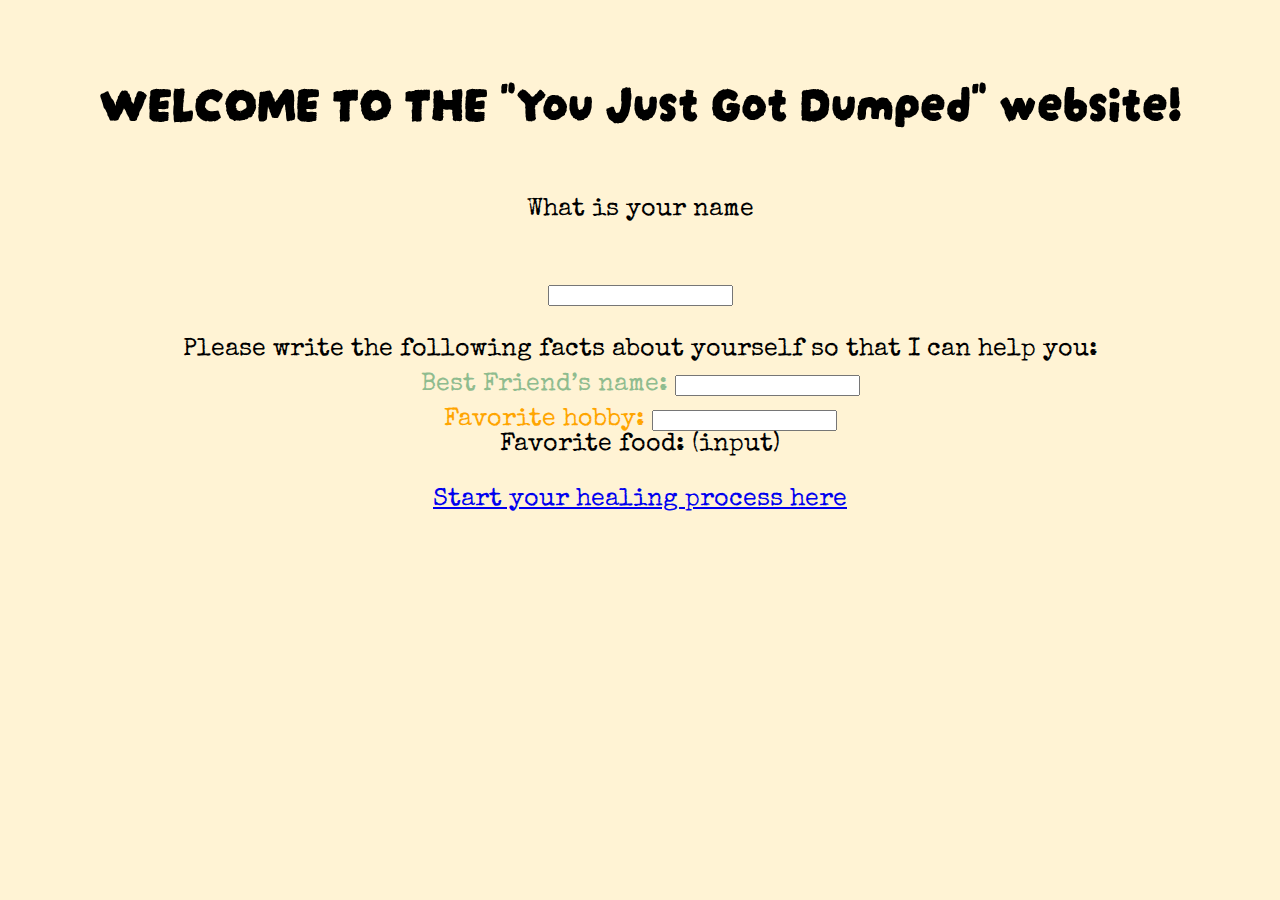
==== index.html @ afcd4b0e "my first commit" ====
<!DOCTYPE html>
<html lang="en">
<head>
	<title>you just got dumped </title>
	
	<link rel="stylesheet" href="style.css">
	<meta charset="UTF-8">

<link rel="preconnect" href="https://fonts.googleapis.com">
<link rel="preconnect" href="https://fonts.gstatic.com" crossorigin>
<link href="https://fonts.googleapis.com/css2?family=Darumadrop+One&family=IBM+Plex+Mono:ital,wght@1,100&family=Nanum+Brush+Script&family=Special+Elite&display=swap" rel="stylesheet">

</head>
<body>

	<h1> WELCOME TO THE "You Just Got Dumped" website!</h1>



<div class="name" > What is your name  </div>

 <div class="name">  <input id="name" type="text"/>  </div>


<div>  Please write the following facts about yourself so that I can help you: </div>


 <div class="bff"> Best Friend’s name: <input id="bff" type="text"/>  </div>


<div>
	
  <div class="hobbie"> Favorite hobby: <input id="hobbie" type="text"/>  </div>
  </div>


Favorite food: (input)





<div class="name"> <a href="page1.html"> Start your healing process here  </a> </div>



	<script src="script.js"></script>
</body>
</html>
---- style.css ----
body {
  
  background-color: #FFF3D4   ;
font-family: 'Special Elite', cursive;
text-align: center;
padding: 20px;
font-size: 25px;
}

h1{

font-family: 'Darumadrop One', cursive;
text-align: center;
font-size: 50px;

}


.name {

  text-align: center;
  padding: 30px;

}

.bff {

display: inline-block;
  padding: 10px;
  color: darkseagreen;

}

.hobbie {
display: inline-block;

  color: orange;

}

.funtimes{
display: inline-block;

}

.colorname{

  color: deeppink;

}


.sademoji {

  text-align: center;
  padding: 30px;
  font-size: 30px;
}

.hello {

  text-align: center;
  padding: 20px;
}


.choices {

  padding-top: 60px;
font-family: 'Nanum Brush Script', cursive;
text-align: center;
font-size: 50px;
display: inline-block;

}

.rana{

   display: block;
  margin: 0 auto;
  margin: -100px auto;
}

.cry{

padding: 10px;
font-family: 'Nanum Brush Script', cursive;
font-size: 50px;
display: inline-block;


}

.avoid{

padding: 10px;
font-family: 'Nanum Brush Script', cursive;
font-size: 50px;
text-align: center;
}

.cut{

  padding: 10px;
font-family: 'Nanum Brush Script', cursive;
font-size: 50px;

}

ul {

  text-align: left;
      margin-left: 30px;
      line-height: 1.5;
    }


    li {
      color: #555;

      margin-bottom: 50pxs;
    }



    li .highlight {

      font-weight: bold;
      color: #f44336;

    }

        li .highlight2 {

      font-weight: bold;
      color: limegreen;

    }

    .list {

      margin: 30px;
    }

    .remember{

      padding-top: 30px;
    }
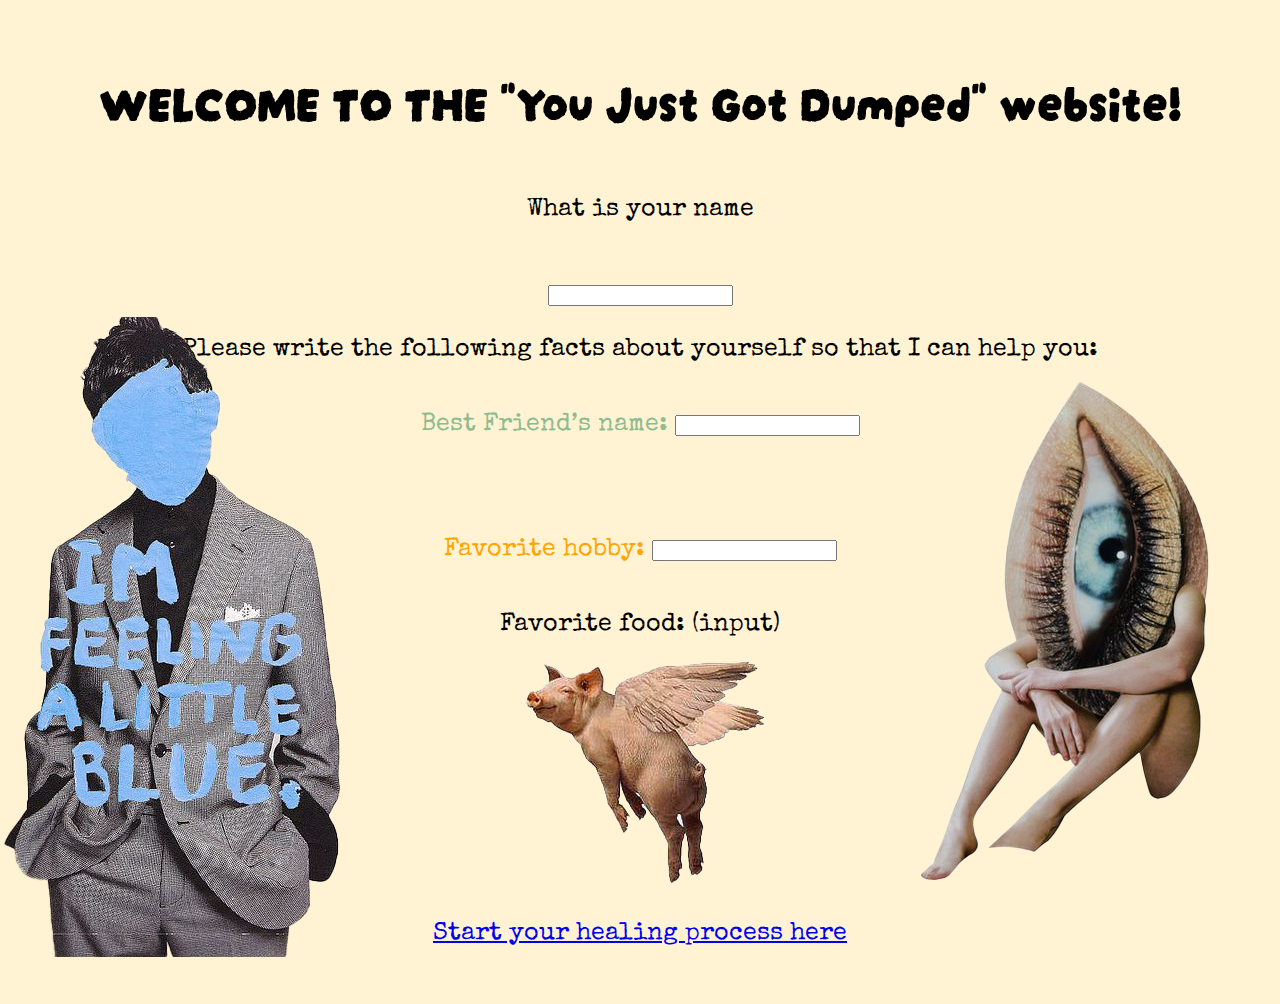
==== commit 8e14c26d: "edited index page" ====
--- a/index.html
+++ b/index.html
@@ -38,6 +38,17 @@
 
 
 
+<div class="container">
+  <img src="img/blue.png" class="blue">
+    <img src="img/bigeye.png" class="bigeye">
+
+        <img src="img/pig.png" class="pig">
+
+</div>
+
+
+
+
 
 
 <div class="name"> <a href="page1.html"> Start your healing process here  </a> </div>
--- a/style.css
+++ b/style.css
@@ -26,14 +26,14 @@
 .bff {
 
 display: inline-block;
-  padding: 10px;
+  padding: 50px;
   color: darkseagreen;
 
 }
 
 .hobbie {
 display: inline-block;
-
+  padding: 50px;
   color: orange;
 
 }
@@ -149,3 +149,26 @@
 
 
 
+.container {
+  position: relative;
+}
+
+.blue {
+  position: absolute;
+  max-width: 100%;
+  height: auto;
+  top: -320px;
+  left: -70px;
+  z-index: 2;
+}
+
+.bigeye {
+  position: absolute;
+  max-width: 100%;
+  height: auto;
+  top: -320px;
+  right: -70px;
+  z-index: 2;
+}
+
+
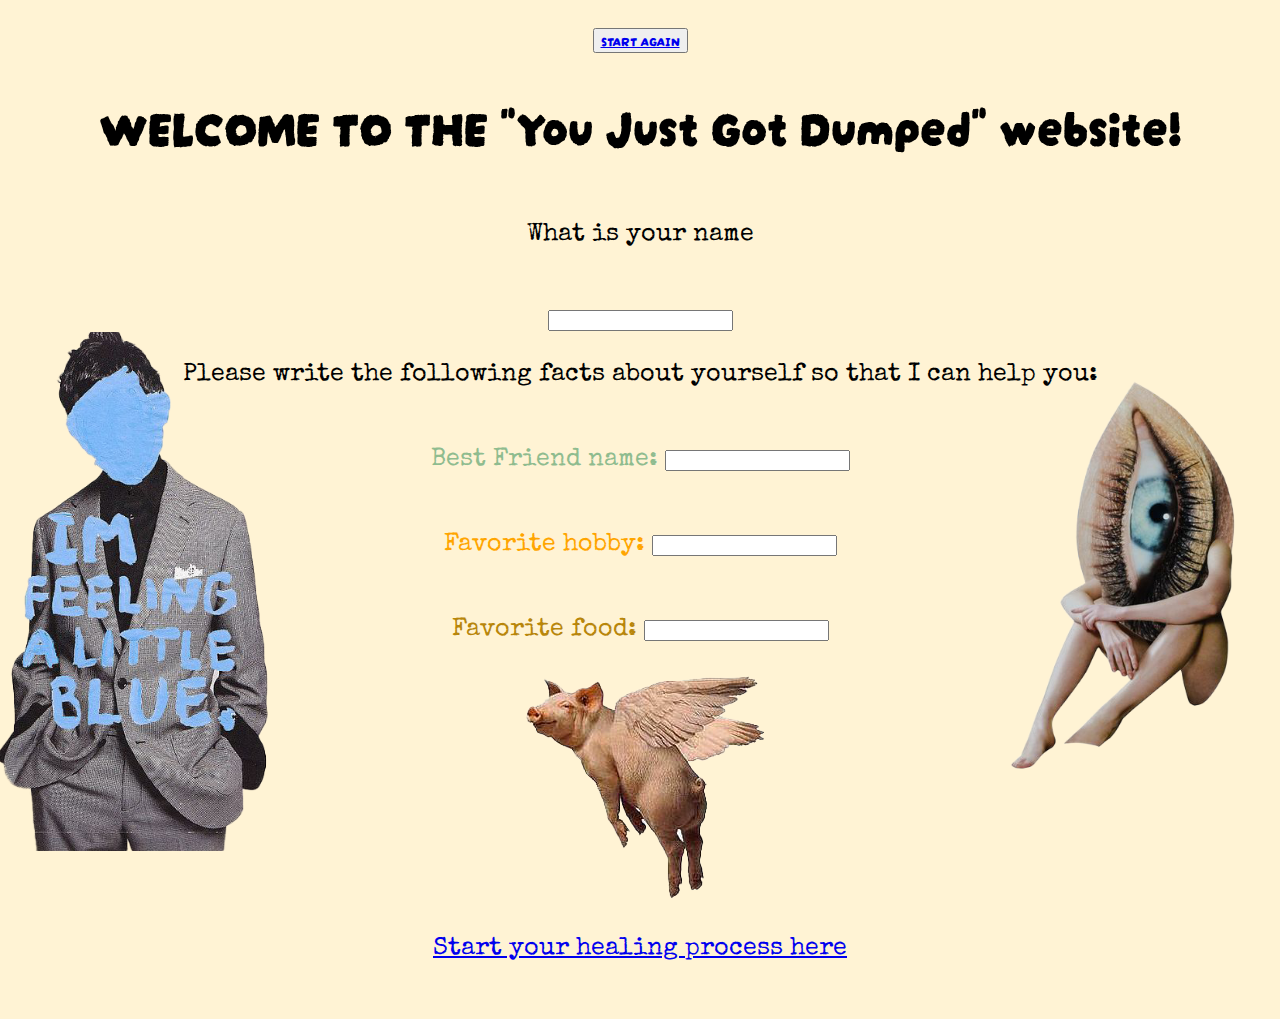
==== commit 61a1903e: "my final commit" ====
--- a/index.html
+++ b/index.html
@@ -13,6 +13,8 @@
 </head>
 <body>
 
+<button class="startagain"> <a href="index.html "> START AGAIN </a>  </button>
+
 	<h1> WELCOME TO THE "You Just Got Dumped" website!</h1>
 
 
@@ -22,10 +24,10 @@
  <div class="name">  <input id="name" type="text"/>  </div>
 
 
-<div>  Please write the following facts about yourself so that I can help you: </div>
+<div class="facts">  Please write the following facts about yourself so that I can help you: </div>
 
 
- <div class="bff"> Best Friend’s name: <input id="bff" type="text"/>  </div>
+ <div class="bff"> Best Friend name: <input id="bff" type="text"/>  </div>
 
 
 <div>
@@ -34,14 +36,18 @@
   </div>
 
 
-Favorite food: (input)
+
+	
+  <div class="foodcolor"> Favorite food: <input id="food" type="text"/>  </div>
+
+
+
 
 
 
 <div class="container">
   <img src="img/blue.png" class="blue">
     <img src="img/bigeye.png" class="bigeye">
-
         <img src="img/pig.png" class="pig">
 
 </div>
@@ -56,5 +62,6 @@
 
 
 	<script src="script.js"></script>
+	<script src="script2.js"></script>
 </body>
 </html>
--- a/style.css
+++ b/style.css
@@ -1,3 +1,10 @@
+@import url('page4.css');
+
+@import url('page5.css');
+
+@import url('page6.css');
+
+
 body {
   
   background-color: #FFF3D4   ;
@@ -26,9 +33,9 @@
 .bff {
 
 display: inline-block;
-  padding: 50px;
+  padding: 10px;
   color: darkseagreen;
-
+margin: 0px;
 }
 
 .hobbie {
@@ -50,13 +57,6 @@
 }
 
 
-.sademoji {
-
-  text-align: center;
-  padding: 30px;
-  font-size: 30px;
-}
-
 .hello {
 
   text-align: center;
@@ -79,6 +79,8 @@
    display: block;
   margin: 0 auto;
   margin: -100px auto;
+  width: 30%;
+  transition: transform 0.3s ease-out;
 }
 
 .cry{
@@ -116,7 +118,7 @@
 
 
     li {
-      color: #555;
+      color: black;
 
       margin-bottom: 50pxs;
     }
@@ -160,6 +162,9 @@
   top: -320px;
   left: -70px;
   z-index: 2;
+
+  width: 30%;
+  transition: transform ;
 }
 
 .bigeye {
@@ -169,6 +174,106 @@
   top: -320px;
   right: -70px;
   z-index: 2;
-}
-
-
+
+    width: 30%;
+  transition: transform;
+}
+
+.crying {
+  position: absolute;
+  max-width: 100%;
+
+  width: 200px;
+  height: 200px;
+  rotate: 20px;
+  height: auto;
+  top: 20px;
+  right: 70px;
+  z-index: 2;
+
+  transition: transform ;
+}
+
+
+.heart {
+  position: absolute;
+  max-width: 100%;
+
+  width: 200px;
+  height: 200px;
+  rotate: 20px;
+  height: auto;
+  top: 20px;
+  left: 70px;
+  z-index: 2;
+}
+
+
+.beokay {
+  position: absolute;
+  max-width: 100%;
+
+  width: 400px;
+  height: 400px;
+  rotate: 20px;
+  height: auto;
+  bottom: 20px;
+  left: 70px;
+  z-index: 2;
+}
+
+.stitch {
+
+  margin: 0 auto;
+bottom: -100px;
+}
+
+
+.guts {
+margin: 0px;
+
+}
+
+/*page3 
+*/
+
+.maneye {
+
+display: block;
+margin: 0 auto;
+margin: -100px auto;
+padding: 100px;
+
+}
+
+.angel {
+
+   display: block;
+  margin: 0 auto;
+padding: 0px;
+width: 40%;
+  transition: transform ;
+
+
+}
+
+
+.doingyourbest{
+
+   display: block;
+  margin: 0 auto;
+  width: 30%;
+  transition: transform 0.3s ease-out;
+
+
+}
+
+
+.espanol {
+
+color: royalblue;
+  text-align: center;
+  padding: 20px;
+}
+
+
